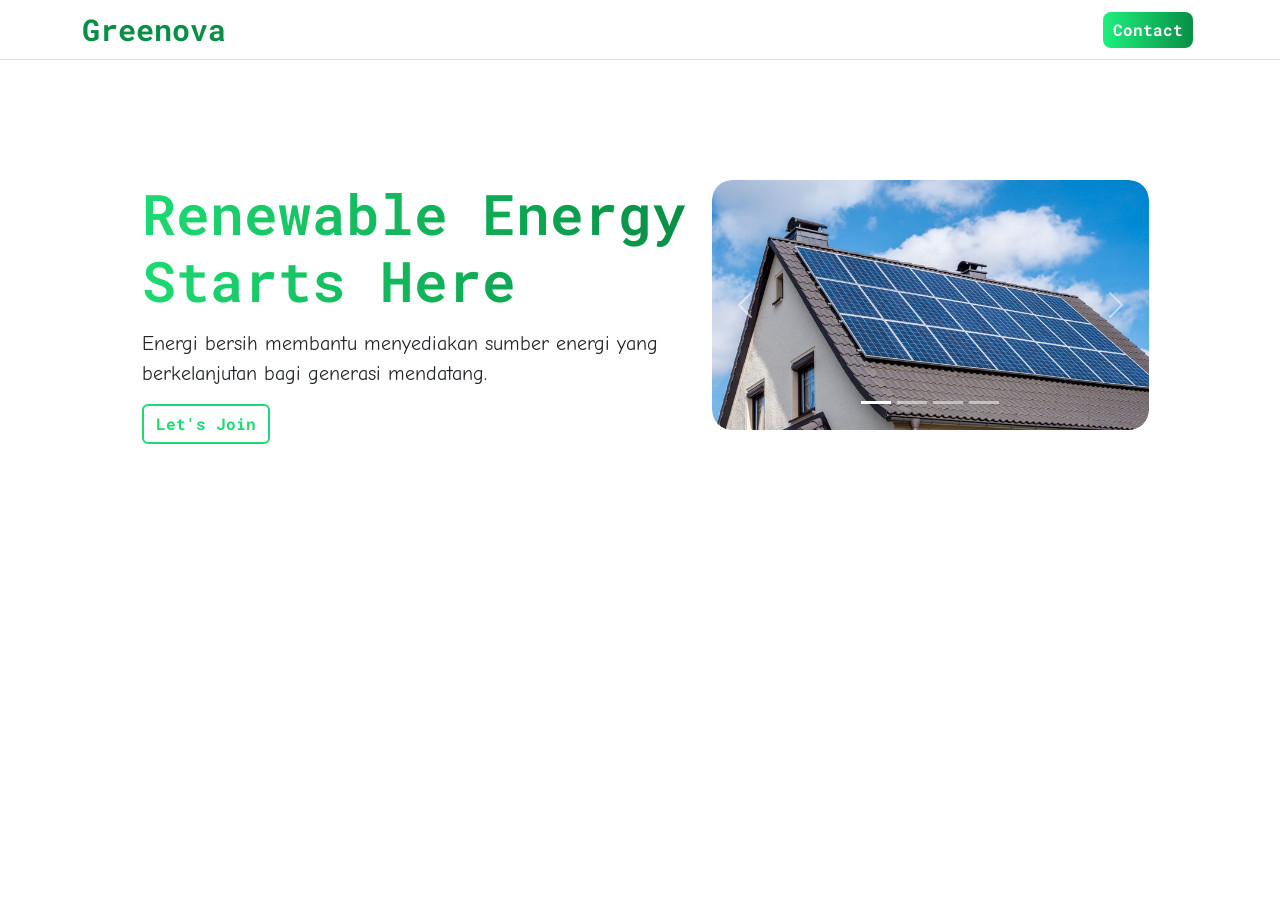
==== index.html @ 60dfec33 "page5" ====
<!DOCTYPE html>
<html lang="en">
<head>
    <meta charset="UTF-8">
    <meta name="viewport" content="width=device-width, initial-scale=1.0">
    <link rel="stylesheet" href="https://cdnjs.cloudflare.com/ajax/libs/animate.css/4.1.1/animate.min.css"/>
    <link rel="preconnect" href="https://fonts.googleapis.com">
<link rel="preconnect" href="https://fonts.gstatic.com" crossorigin>
<link href="https://fonts.googleapis.com/css2?family=Comic+Neue:ital,wght@0,300;0,400;0,700;1,300;1,400;1,700&family=M+PLUS+Rounded+1c&family=Open+Sans:ital,wght@0,300..800;1,300..800&family=Roboto+Mono:ital,wght@0,100..700;1,100..700&family=Source+Code+Pro:ital,wght@0,200..900;1,200..900&display=swap" rel="stylesheet">
    <link rel="stylesheet" href="https://cdn.jsdelivr.net/npm/bootstrap@5.3.8/dist/css/bootstrap.min.css">
    <link rel="stylesheet" href="css/style.css">
    <title>Document</title>
</head>
<body>
    <!-- navbar -->
    <nav class="navbar navbar-expand-lg">
        <div class="container d-flex justify-content-between">
            <a class="navbar-brand" href="">Greenova</a>
                <ul class="navbar-nav">
                    <li class="nav-item">
                        <button class="btn-nav">Contact</button>
                    </li>
                </ul>
        </div>
    </nav>
    <!-- navbar end -->

    <!-- main -->
    <main class="main-menu">
        <div class="container d-flex justify-content-center align-items-center">
            <div class="row">
                <div class="col-md-6 main-text">
                    <h1 class="display-4 main-title animate__animated animate__fadeInLeft">Renewable Energy Starts Here</h1>
                        <p class="lead main-subtitle animate__animated animate__fadeInLeft customTitle-delay">Energi bersih membantu menyediakan sumber energi yang berkelanjutan bagi generasi mendatang.</p>
                    <a href="form.html" class="btn btn-primary main-btn animate__animated animate__fadeInLeft customBtn-delay">Let's Join</a>
                </div>
                <div class="col-md-6">
                <!-- carousel -->
                    <div id="carouselExampleIndicators" class="carousel rounded-4 slide overflow-hidden" data-wrap="true" main-subtitle animate__animated animate__fadeInLeft >
                    <div class="carousel-indicators">
                        <button type="button" data-bs-target="#carouselExampleIndicators" data-bs-slide-to="0" class="active" aria-current="true" aria-label="Slide 1"></button>
                        <button type="button" data-bs-target="#carouselExampleIndicators" data-bs-slide-to="1" aria-label="Slide 2"></button>
                        <button type="button" data-bs-target="#carouselExampleIndicators" data-bs-slide-to="2" aria-label="Slide 3"></button>
                        <button type="button" data-bs-target="#carouselExampleIndicators" data-bs-slide-to="3" aria-label="Slide 4"></button>
                    </div>
                    <div class="carousel-inner">
                        <div class="carousel-item active">
                        <img src="../assets/panel1.jpg" class="d-block w-100 animate__animated animate__fadeInRight" alt="...">
                        </div>
                        <div class="carousel-item">
                        <img src="../assets/panel2.jpg" class="d-block w-100 animate__animated animate__fadeInRight" alt="...">
                        </div>
                        <div class="carousel-item">
                        <img src="../assets/turbin1.jpg" class="d-block w-100 animate__animated animate__fadeInRight" alt="...">
                        </div>
                        <div class="carousel-item">
                        <img src="../assets/turbin2.jpg" class="d-block w-100 animate__animated animate__fadeInRight" alt="...">
                        </div>
                    </div>
                    <button class="carousel-control-prev" type="button" data-bs-target="#carouselExampleIndicators" data-bs-slide="prev">
                        <span class="carousel-control-prev-icon" aria-hidden="true"></span>
                        <span class="visually-hidden">Previous</span>
                    </button>
                    <button class="carousel-control-next" type="button" data-bs-target="#carouselExampleIndicators" data-bs-slide="next">
                        <span class="carousel-control-next-icon" aria-hidden="true"></span>
                        <span class="visually-hidden">Next</span>
                    </button>
                    </div>
                </div>
            </div>
        </div>

    </main>
    <!-- main end -->
    
    <script src="https://cdn.jsdelivr.net/npm/bootstrap@5.3.0/dist/js/bootstrap.bundle.min.js"></script>
</body>
</html>
---- css/style.css ----
.navbar {
    background-color: #ffffff;
    height: 60px;
    border-bottom: 1px solid #dedede;
}

.btn-nav {
    font-family: "Roboto Mono", monospace;
    border-style: none;
    border-radius: 8px;
    padding: 6px 10px;
    margin: 5px;
    background: linear-gradient(to right, #1ef07d, #088f45);
    color: #ffffff;
    font-weight: bold;
}

.btn-nav:hover {
    padding: 7px 11px;
    transition: all 0.1s ease-in-out;
}

.navbar-brand {
    position: relative;
    font-size: 30px;
    font-weight: bold;
    color: #088f45;
    font-family: "Roboto Mono", monospace;
}

.navbar-brand::after{
    content: "";
    position: absolute;
    width: 0;
    height: 2px;
    background: #088f45;
    left: 0;
    bottom: 7px;
    transition: width 0.3s;
}

.navbar-brand:hover{
    color: #088f45;
}

.navbar-brand:hover::after{
    width: 100%;
}

.main-menu{
    background-color: #ffffff;
    height: 51.5vh;
    margin-left: 120px;
    margin-top: 120px;
}

.main-title {
    font-family: "Roboto Mono", monospace;
    font-weight: 600;
    background: linear-gradient(to right, #1dda72, #088f45);
    -webkit-background-clip: text;
    background-clip: text;
    -webkit-text-fill-color: transparent;
    color: transparent;
    margin-bottom: 15px;
}

.main-subtitle {
    font-family: "Comic Neue", cursive;
    font-weight: 500;
    margin-bottom: 15px;
}

.customTitle-delay {
    animation-delay: 0.1s;
}
.customBtn-delay {
    animation-delay: 0.5s;
}

.main-btn {
    border: 2.5px solid #1dda72;
    font-family: "Roboto Mono", monospace;
    color: #1dda72;
    background-color: #ffffff;
    font-weight: bold;
    transition: all 0.3s ease-in-out;
}

.main-btn:hover {
    background: linear-gradient(to right, #1ef07d, #088f45);
    color: #ffffff;
    border-color: #1ef07d;
}

#carouselExampleIndicators {
    border-radius: 20px; 
    overflow: hidden;
    transform: translateZ(0); 
    isolation: isolate; 
    width: 80%;
}

.carousel-item {
    border-radius: 20px;
    overflow: hidden;
}

.carousel-item img {
    border-radius: 20px;
    backface-visibility: hidden;
    -webkit-backface-visibility: hidden;
}

.carousel-item img {
    height: 250px;
    object-fit: cover;
    object-position: center;
}

@media (max-width: 768px) {
    .navbar-brand {
        font-size: 24px;
    }

    .main-menu {
        margin: 40px 20px; 
        text-align: center; 
        height: auto;
        margin-top: 70px;
    }

    .main-title {
        font-size: 28px; 
    }

    .main-subtitle {
        font-size: 16px;
    }

    #carouselExampleIndicators {
        width: 100%; 
        margin-top: 50px; 
    }

    .carousel-item img {
        height: 250px; 
    }
}
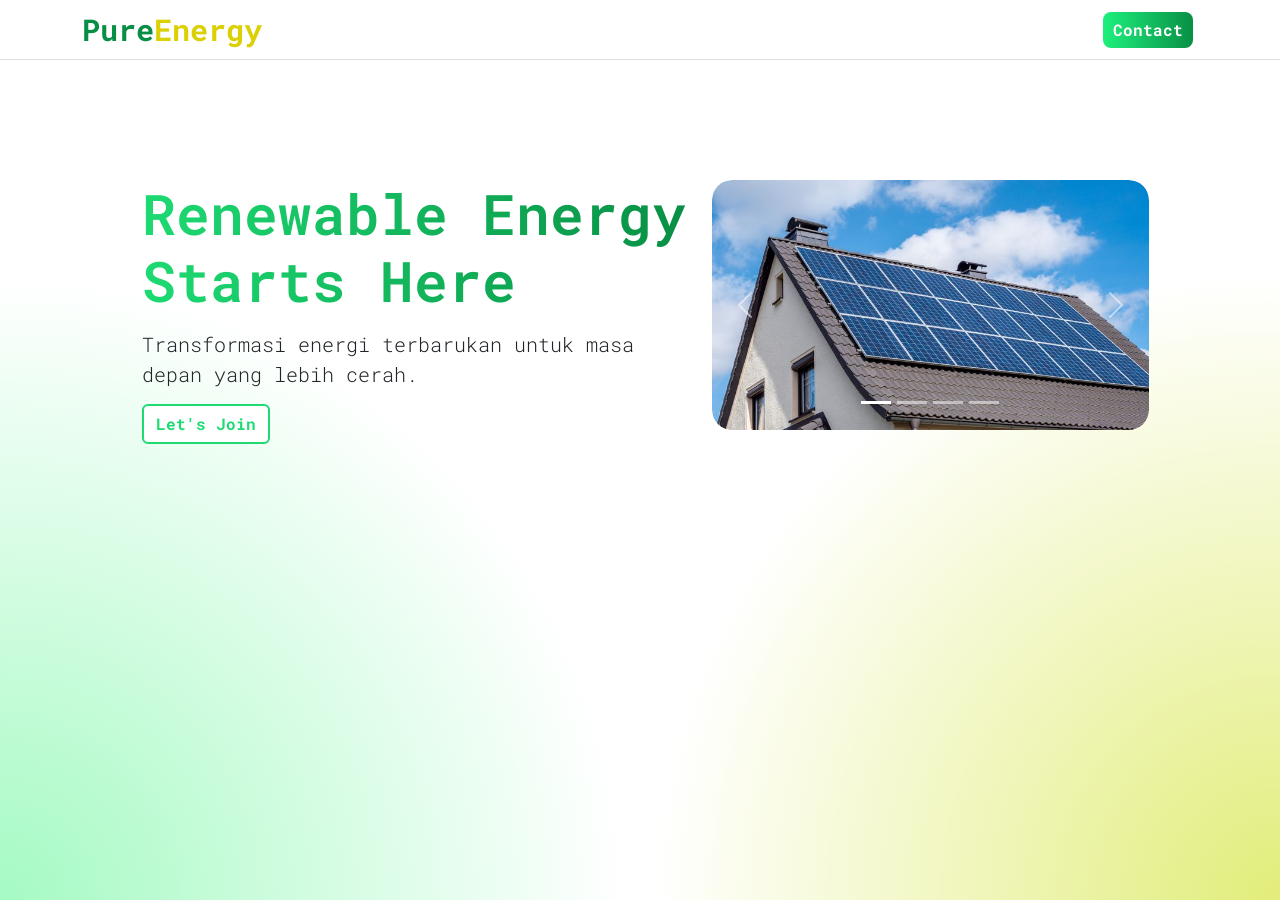
==== commit a8ea61a7: "page7" ====
--- a/index.html
+++ b/index.html
@@ -5,17 +5,17 @@
     <meta name="viewport" content="width=device-width, initial-scale=1.0">
     <link rel="stylesheet" href="https://cdnjs.cloudflare.com/ajax/libs/animate.css/4.1.1/animate.min.css"/>
     <link rel="preconnect" href="https://fonts.googleapis.com">
-<link rel="preconnect" href="https://fonts.gstatic.com" crossorigin>
-<link href="https://fonts.googleapis.com/css2?family=Comic+Neue:ital,wght@0,300;0,400;0,700;1,300;1,400;1,700&family=M+PLUS+Rounded+1c&family=Open+Sans:ital,wght@0,300..800;1,300..800&family=Roboto+Mono:ital,wght@0,100..700;1,100..700&family=Source+Code+Pro:ital,wght@0,200..900;1,200..900&display=swap" rel="stylesheet">
+    <link rel="preconnect" href="https://fonts.gstatic.com" crossorigin>
+    <link href="https://fonts.googleapis.com/css2?family=Comic+Neue:ital,wght@0,300;0,400;0,700;1,300;1,400;1,700&family=M+PLUS+Rounded+1c&family=Open+Sans:ital,wght@0,300..800;1,300..800&family=Roboto+Mono:ital,wght@0,100..700;1,100..700&family=Source+Code+Pro:ital,wght@0,200..900;1,200..900&display=swap" rel="stylesheet">
     <link rel="stylesheet" href="https://cdn.jsdelivr.net/npm/bootstrap@5.3.8/dist/css/bootstrap.min.css">
     <link rel="stylesheet" href="css/style.css">
-    <title>Document</title>
+    <title>PureEnergy - Renewable Energy Solutions</title>
 </head>
 <body>
     <!-- navbar -->
     <nav class="navbar navbar-expand-lg">
         <div class="container d-flex justify-content-between">
-            <a class="navbar-brand" href="">Greenova</a>
+            <a class="navbar-brand" href="">Pure<span style="color: rgb(219, 208, 3);">Energy</span></a>
                 <ul class="navbar-nav">
                     <li class="nav-item">
                         <button class="btn-nav">Contact</button>
@@ -31,8 +31,8 @@
             <div class="row">
                 <div class="col-md-6 main-text">
                     <h1 class="display-4 main-title animate__animated animate__fadeInLeft">Renewable Energy Starts Here</h1>
-                        <p class="lead main-subtitle animate__animated animate__fadeInLeft customTitle-delay">Energi bersih membantu menyediakan sumber energi yang berkelanjutan bagi generasi mendatang.</p>
-                    <a href="form.html" class="btn btn-primary main-btn animate__animated animate__fadeInLeft customBtn-delay">Let's Join</a>
+                    <p class="lead main-subtitle animate__animated animate__fadeInLeft customTitle-delay">Transformasi energi terbarukan untuk masa depan yang lebih cerah.</p>
+                    <a href="main/form.html" class="btn btn-primary main-btn animate__animated animate__fadeInLeft customBtn-delay">Let's Join</a>
                 </div>
                 <div class="col-md-6">
                 <!-- carousel -->
@@ -48,13 +48,13 @@
                         <img src="../assets/panel1.jpg" class="d-block w-100 animate__animated animate__fadeInRight" alt="...">
                         </div>
                         <div class="carousel-item">
-                        <img src="../assets/panel2.jpg" class="d-block w-100 animate__animated animate__fadeInRight" alt="...">
+                        <img src="../assets/turbin2.jpg" class="d-block w-100 animate__animated animate__fadeInRight" alt="...">
                         </div>
                         <div class="carousel-item">
                         <img src="../assets/turbin1.jpg" class="d-block w-100 animate__animated animate__fadeInRight" alt="...">
                         </div>
                         <div class="carousel-item">
-                        <img src="../assets/turbin2.jpg" class="d-block w-100 animate__animated animate__fadeInRight" alt="...">
+                        <img src="../assets/panel2.jpg" class="d-block w-100 animate__animated animate__fadeInRight" alt="...">
                         </div>
                     </div>
                     <button class="carousel-control-prev" type="button" data-bs-target="#carouselExampleIndicators" data-bs-slide="prev">
@@ -69,7 +69,6 @@
                 </div>
             </div>
         </div>
-
     </main>
     <!-- main end -->
     
--- a/css/style.css
+++ b/css/style.css
@@ -1,3 +1,12 @@
+body {
+    min-height: 100vh;
+    margin: 0;
+    background-color: #ffffff; 
+    background-image: 
+        radial-gradient(circle at 0% 100%, #a5fac3 0%, transparent 40%), 
+        radial-gradient(circle at 100% 100%, #e2ed7a 0%, transparent 40%);
+}
+
 .navbar {
     background-color: #ffffff;
     height: 60px;
@@ -10,9 +19,9 @@
     border-radius: 8px;
     padding: 6px 10px;
     margin: 5px;
-    background: linear-gradient(to right, #1ef07d, #088f45);
     color: #ffffff;
     font-weight: bold;
+    background: linear-gradient(to right, #1ef07d, #088f45);
 }
 
 .btn-nav:hover {
@@ -21,21 +30,21 @@
 }
 
 .navbar-brand {
+    font-family: "Roboto Mono", monospace;
+    color: #088f45;
     position: relative;
     font-size: 30px;
     font-weight: bold;
-    color: #088f45;
-    font-family: "Roboto Mono", monospace;
 }
 
 .navbar-brand::after{
+    background: #088f45;
     content: "";
     position: absolute;
     width: 0;
     height: 2px;
-    background: #088f45;
     left: 0;
-    bottom: 7px;
+    bottom: 4px;
     transition: width 0.3s;
 }
 
@@ -48,7 +57,6 @@
 }
 
 .main-menu{
-    background-color: #ffffff;
     height: 51.5vh;
     margin-left: 120px;
     margin-top: 120px;
@@ -66,8 +74,8 @@
 }
 
 .main-subtitle {
-    font-family: "Comic Neue", cursive;
-    font-weight: 500;
+    font-family: "roboto mono", monospace;
+    font-weight: 300;
     margin-bottom: 15px;
 }
 
@@ -108,12 +116,9 @@
 
 .carousel-item img {
     border-radius: 20px;
+    height: 250px;
     backface-visibility: hidden;
     -webkit-backface-visibility: hidden;
-}
-
-.carousel-item img {
-    height: 250px;
     object-fit: cover;
     object-position: center;
 }
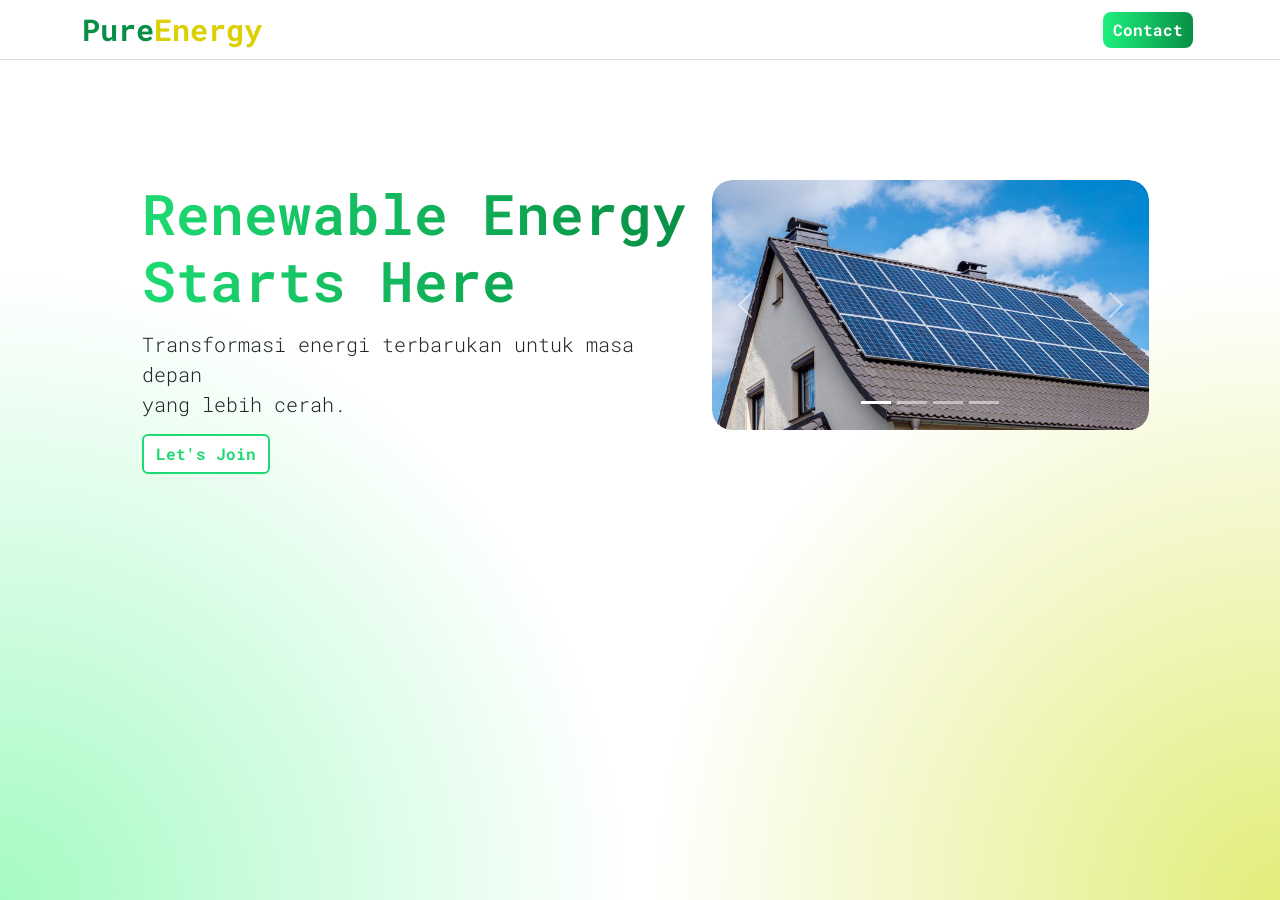
==== commit 809a8f81: "page15" ====
--- a/index.html
+++ b/index.html
@@ -31,7 +31,7 @@
             <div class="row">
                 <div class="col-md-6 main-text">
                     <h1 class="display-4 main-title animate__animated animate__fadeInLeft">Renewable Energy Starts Here</h1>
-                    <p class="lead main-subtitle animate__animated animate__fadeInLeft customTitle-delay">Transformasi energi terbarukan untuk masa depan yang lebih cerah.</p>
+                    <p class="lead main-subtitle animate__animated animate__fadeInLeft customTitle-delay">Transformasi energi terbarukan untuk masa depan <br>yang lebih cerah.</p>
                     <a href="main/form.html" class="btn btn-primary main-btn animate__animated animate__fadeInLeft customBtn-delay">Let's Join</a>
                 </div>
                 <div class="col-md-6">
@@ -45,16 +45,16 @@
                     </div>
                     <div class="carousel-inner">
                         <div class="carousel-item active">
-                        <img src="../assets/panel1.jpg" class="d-block w-100 animate__animated animate__fadeInRight" alt="...">
+                            <img src="../assets/panel1.jpg" class="d-block w-100 animate__animated animate__fadeInRight" alt="...">
                         </div>
                         <div class="carousel-item">
-                        <img src="../assets/turbin2.jpg" class="d-block w-100 animate__animated animate__fadeInRight" alt="...">
+                            <img src="../assets/turbin2.jpg" class="d-block w-100 animate__animated animate__fadeInRight" alt="...">
                         </div>
                         <div class="carousel-item">
-                        <img src="../assets/turbin1.jpg" class="d-block w-100 animate__animated animate__fadeInRight" alt="...">
+                            <img src="../assets/turbin1.jpg" class="d-block w-100 animate__animated animate__fadeInRight" alt="...">
                         </div>
                         <div class="carousel-item">
-                        <img src="../assets/panel2.jpg" class="d-block w-100 animate__animated animate__fadeInRight" alt="...">
+                            <img src="../assets/panel2.jpg" class="d-block w-100 animate__animated animate__fadeInRight" alt="...">
                         </div>
                     </div>
                     <button class="carousel-control-prev" type="button" data-bs-target="#carouselExampleIndicators" data-bs-slide="prev">
--- a/css/style.css
+++ b/css/style.css
@@ -8,8 +8,8 @@
 }
 
 .navbar {
+    height: 60px;
     background-color: #ffffff;
-    height: 60px;
     border-bottom: 1px solid #dedede;
 }
 
@@ -19,8 +19,8 @@
     border-radius: 8px;
     padding: 6px 10px;
     margin: 5px;
+    font-weight: bold;
     color: #ffffff;
-    font-weight: bold;
     background: linear-gradient(to right, #1ef07d, #088f45);
 }
 
@@ -87,18 +87,18 @@
 }
 
 .main-btn {
+    font-family: "Roboto Mono", monospace;
     border: 2.5px solid #1dda72;
-    font-family: "Roboto Mono", monospace;
+    background-color: #ffffff;
     color: #1dda72;
-    background-color: #ffffff;
     font-weight: bold;
     transition: all 0.3s ease-in-out;
 }
 
 .main-btn:hover {
-    background: linear-gradient(to right, #1ef07d, #088f45);
     color: #ffffff;
     border-color: #1ef07d;
+    background: linear-gradient(to right, #1ef07d, #088f45);
 }
 
 #carouselExampleIndicators {
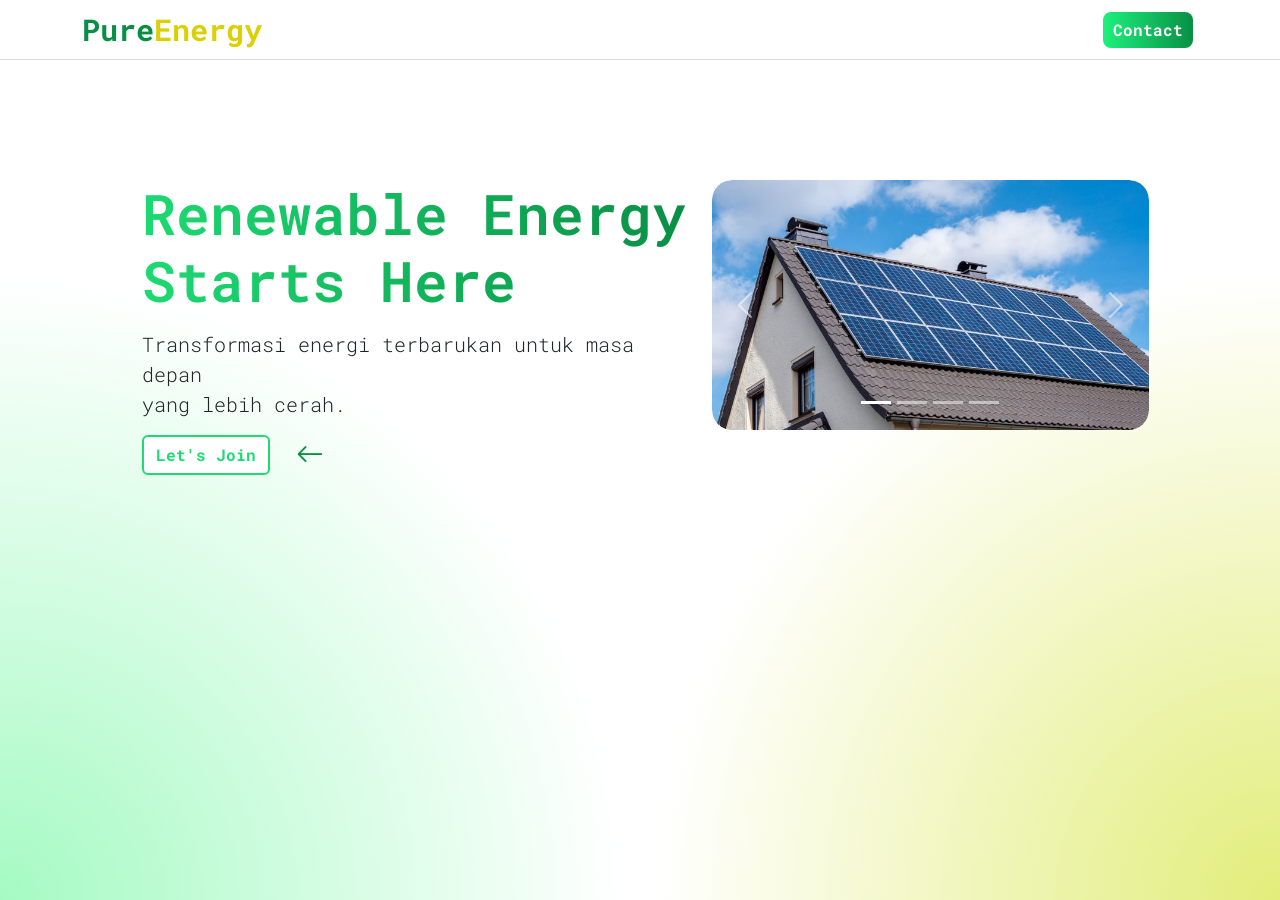
==== commit 04e62883: "page16" ====
--- a/index.html
+++ b/index.html
@@ -7,6 +7,7 @@
     <link rel="preconnect" href="https://fonts.googleapis.com">
     <link rel="preconnect" href="https://fonts.gstatic.com" crossorigin>
     <link href="https://fonts.googleapis.com/css2?family=Comic+Neue:ital,wght@0,300;0,400;0,700;1,300;1,400;1,700&family=M+PLUS+Rounded+1c&family=Open+Sans:ital,wght@0,300..800;1,300..800&family=Roboto+Mono:ital,wght@0,100..700;1,100..700&family=Source+Code+Pro:ital,wght@0,200..900;1,200..900&display=swap" rel="stylesheet">
+    <link href="https://cdn.jsdelivr.net/npm/bootstrap-icons@1.10.5/font/bootstrap-icons.css" rel="stylesheet">
     <link rel="stylesheet" href="https://cdn.jsdelivr.net/npm/bootstrap@5.3.8/dist/css/bootstrap.min.css">
     <link rel="stylesheet" href="css/style.css">
     <title>PureEnergy - Renewable Energy Solutions</title>
@@ -32,7 +33,10 @@
                 <div class="col-md-6 main-text">
                     <h1 class="display-4 main-title animate__animated animate__fadeInLeft">Renewable Energy Starts Here</h1>
                     <p class="lead main-subtitle animate__animated animate__fadeInLeft customTitle-delay">Transformasi energi terbarukan untuk masa depan <br>yang lebih cerah.</p>
-                    <a href="main/form.html" class="btn btn-primary main-btn animate__animated animate__fadeInLeft customBtn-delay">Let's Join</a>
+                    <div class="d-flex align-items-center gap-3 animate__animated animate__fadeInLeft customBtn-delay">
+                        <a href="main/form.html" class="btn btn-primary main-btn">Let's Join</a>
+                        <i class="bi bi-arrow-left main-arrow"></i>
+                    </div>
                 </div>
                 <div class="col-md-6">
                 <!-- carousel -->
--- a/css/style.css
+++ b/css/style.css
@@ -101,6 +101,22 @@
     background: linear-gradient(to right, #1ef07d, #088f45);
 }
 
+.main-arrow{
+    font-size: 28px;
+    color: #088f45;
+    margin-left: 10px;   
+}
+
+@keyframes main-arrow {
+    0% { opacity: 1; }
+    50% { opacity: 0; }
+    100% { opacity: 1; }
+}
+
+.main-arrow {
+    animation: main-arrow 1.5s infinite;
+}
+
 #carouselExampleIndicators {
     border-radius: 20px; 
     overflow: hidden;
@@ -143,6 +159,10 @@
         font-size: 16px;
     }
 
+    .main-btn {
+        margin-left: 90px;
+    }
+
     #carouselExampleIndicators {
         width: 100%; 
         margin-top: 50px; 
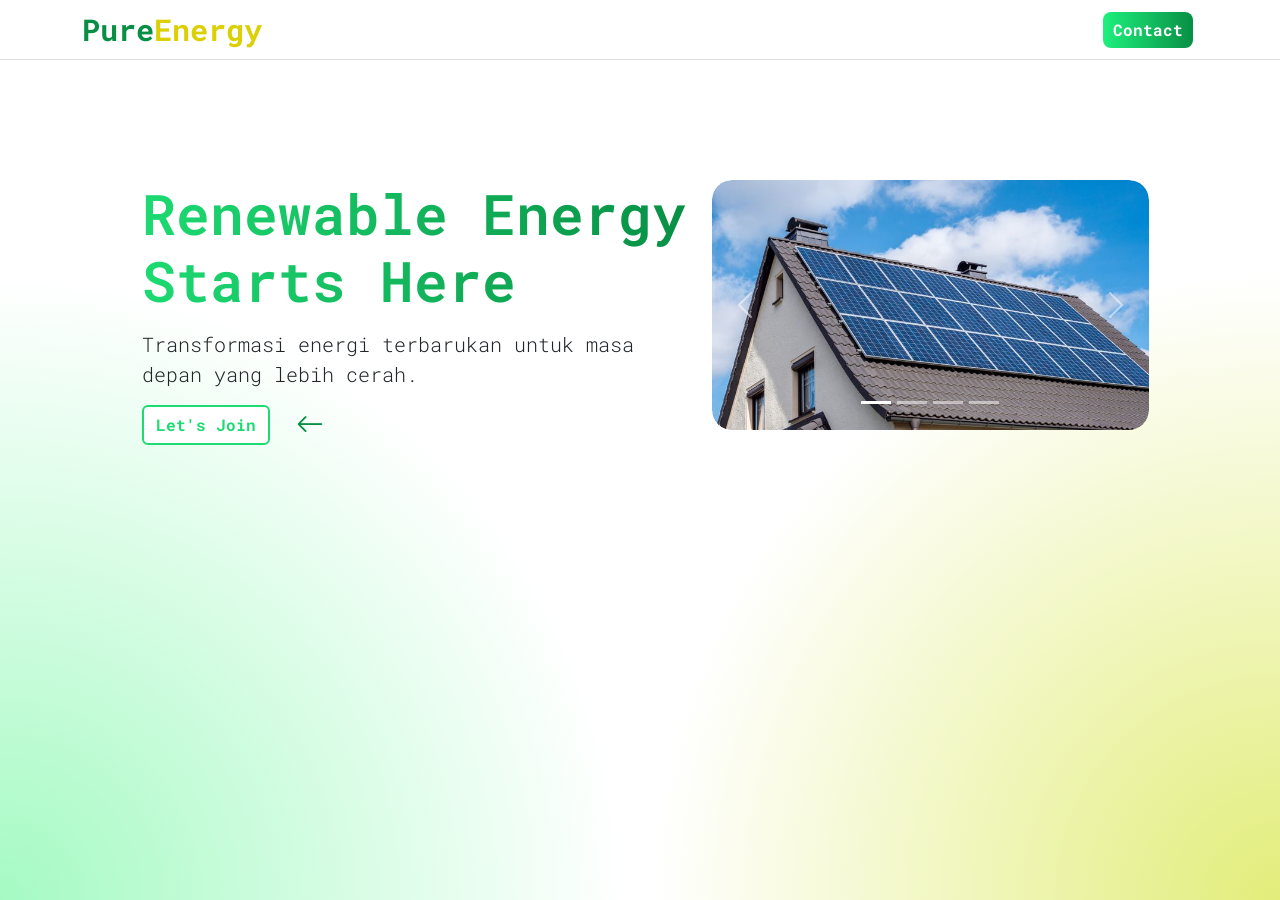
==== commit 8aef906e: "page17" ====
--- a/index.html
+++ b/index.html
@@ -32,7 +32,7 @@
             <div class="row">
                 <div class="col-md-6 main-text">
                     <h1 class="display-4 main-title animate__animated animate__fadeInLeft">Renewable Energy Starts Here</h1>
-                    <p class="lead main-subtitle animate__animated animate__fadeInLeft customTitle-delay">Transformasi energi terbarukan untuk masa depan <br>yang lebih cerah.</p>
+                    <p class="lead main-subtitle animate__animated animate__fadeInLeft customTitle-delay">Transformasi energi terbarukan untuk masa depan yang lebih cerah.</p>
                     <div class="d-flex align-items-center gap-3 animate__animated animate__fadeInLeft customBtn-delay">
                         <a href="main/form.html" class="btn btn-primary main-btn">Let's Join</a>
                         <i class="bi bi-arrow-left main-arrow"></i>
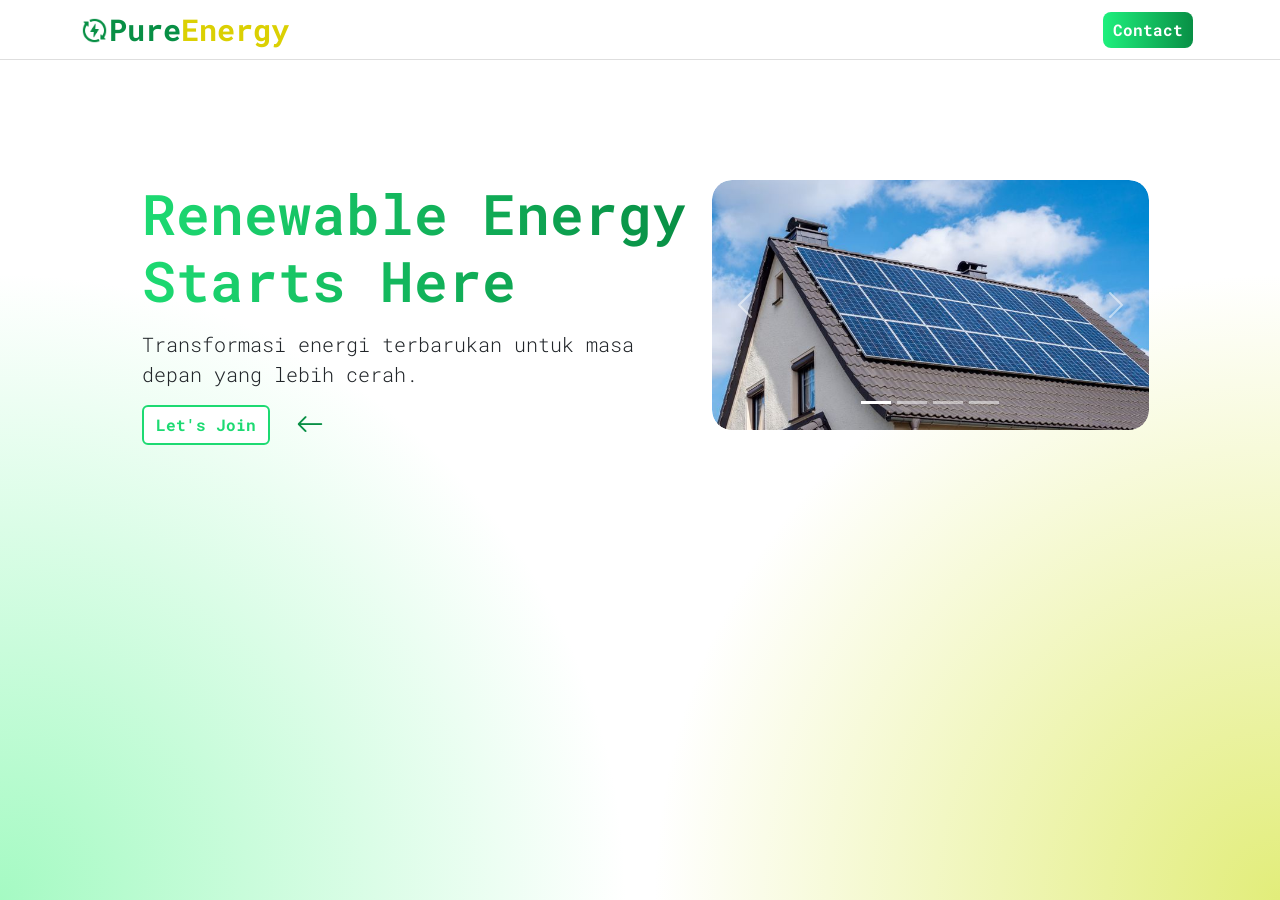
==== commit 7ccfda64: "page21" ====
--- a/index.html
+++ b/index.html
@@ -16,7 +16,9 @@
     <!-- navbar -->
     <nav class="navbar navbar-expand-lg">
         <div class="container d-flex justify-content-between">
-            <a class="navbar-brand" href="">Pure<span style="color: rgb(219, 208, 3);">Energy</span></a>
+            <a class="navbar-brand" href="">
+                <img src="assets/logo.png" class="navbar-logo" alt="logo">Pure<span style="color: rgb(219, 208, 3);">Energy</span>
+            </a>
                 <ul class="navbar-nav">
                     <li class="nav-item">
                         <button class="btn-nav">Contact</button>
--- a/css/style.css
+++ b/css/style.css
@@ -27,6 +27,13 @@
 .btn-nav:hover {
     padding: 7px 11px;
     transition: all 0.1s ease-in-out;
+}
+
+.navbar-logo{
+    position: relative;
+    top: -3px;
+    margin-right: 2px;
+    width: 25px;
 }
 
 .navbar-brand {
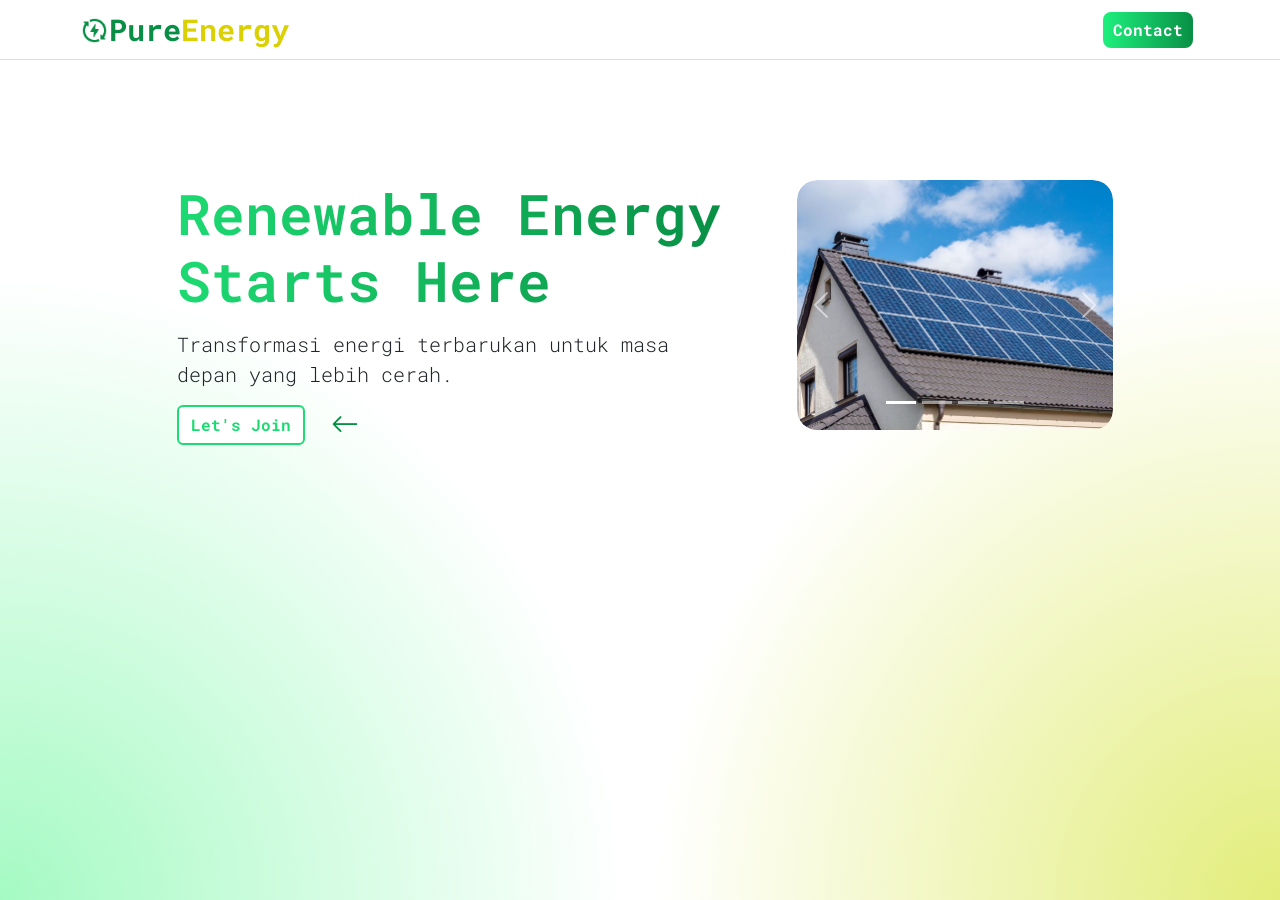
==== commit 50b89e82: "page22" ====
--- a/index.html
+++ b/index.html
@@ -40,7 +40,7 @@
                         <i class="bi bi-arrow-left main-arrow"></i>
                     </div>
                 </div>
-                <div class="col-md-6">
+                <div class="col-md-5">
                 <!-- carousel -->
                     <div id="carouselExampleIndicators" class="carousel rounded-4 slide overflow-hidden" data-wrap="true" main-subtitle animate__animated animate__fadeInLeft >
                     <div class="carousel-indicators">
--- a/css/style.css
+++ b/css/style.css
@@ -61,6 +61,11 @@
 
 .navbar-brand:hover::after{
     width: 100%;
+}
+
+.main-text {
+    margin-right: 50px;
+    margin-left: 35px;
 }
 
 .main-menu{
@@ -129,7 +134,7 @@
     overflow: hidden;
     transform: translateZ(0); 
     isolation: isolate; 
-    width: 80%;
+    width: 70%;
 }
 
 .carousel-item {
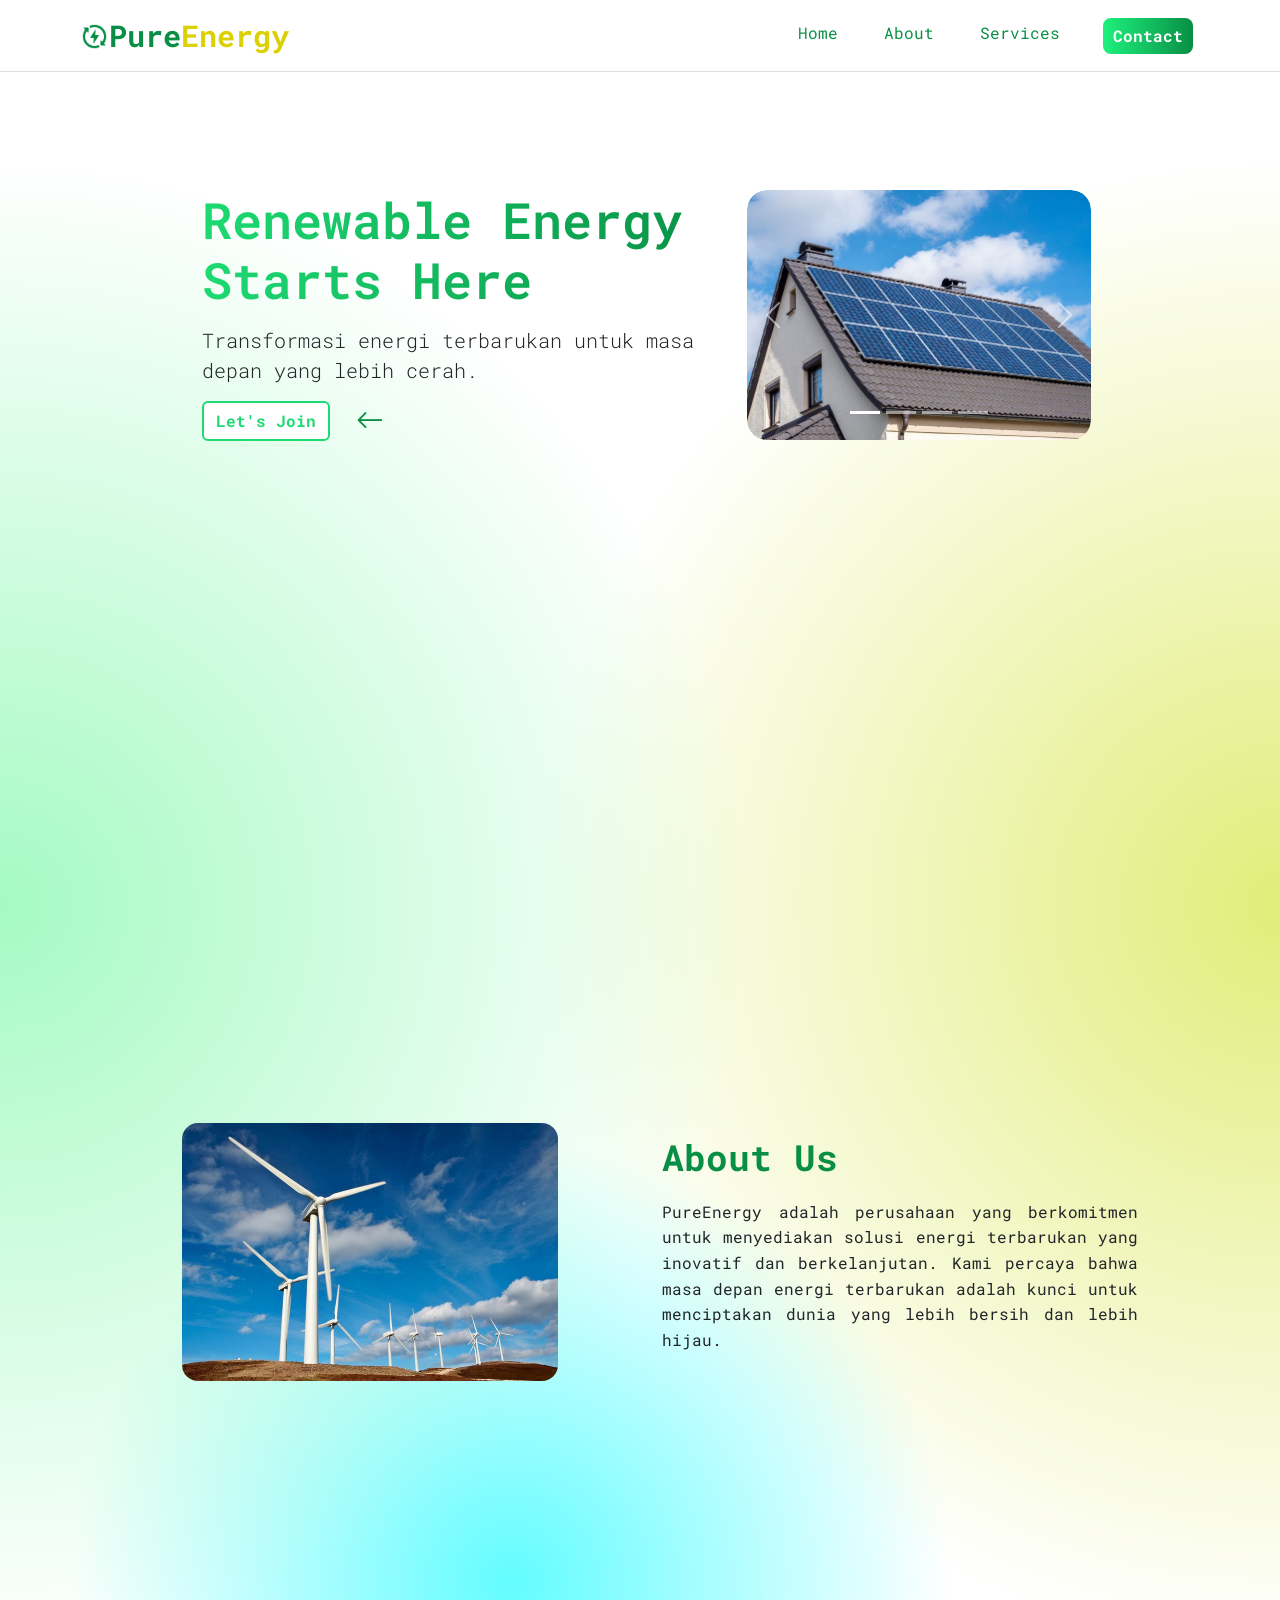
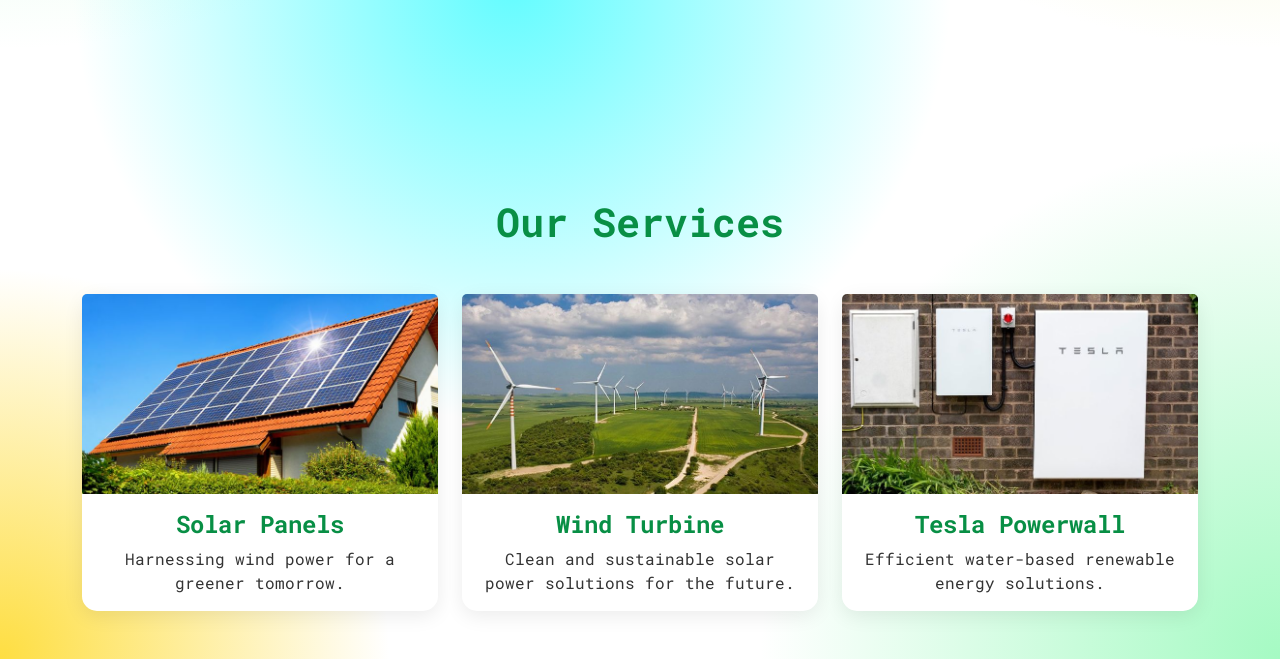
==== commit 21132378: "last-commit2" ====
--- a/index.html
+++ b/index.html
@@ -9,21 +9,30 @@
     <link href="https://fonts.googleapis.com/css2?family=Comic+Neue:ital,wght@0,300;0,400;0,700;1,300;1,400;1,700&family=M+PLUS+Rounded+1c&family=Open+Sans:ital,wght@0,300..800;1,300..800&family=Roboto+Mono:ital,wght@0,100..700;1,100..700&family=Source+Code+Pro:ital,wght@0,200..900;1,200..900&display=swap" rel="stylesheet">
     <link href="https://cdn.jsdelivr.net/npm/bootstrap-icons@1.10.5/font/bootstrap-icons.css" rel="stylesheet">
     <link rel="stylesheet" href="https://cdn.jsdelivr.net/npm/bootstrap@5.3.8/dist/css/bootstrap.min.css">
-    <link rel="stylesheet" href="css/style.css">
+    <link rel="stylesheet" href="../css/index.css">
     <title>PureEnergy - Renewable Energy Solutions</title>
 </head>
+
 <body>
     <!-- navbar -->
-    <nav class="navbar navbar-expand-lg">
-        <div class="container d-flex justify-content-between">
+    <nav class="navbar navbar-expand-lg fixed-top animate__animated animate__fadeInDown">
+        <div class="container">
             <a class="navbar-brand" href="">
                 <img src="assets/logo.png" class="navbar-logo" alt="logo">Pure<span style="color: rgb(219, 208, 3);">Energy</span>
             </a>
-                <ul class="navbar-nav">
+            <button class="navbar-toggler" type="button" data-bs-toggle="collapse" data-bs-target="#navbarNav">
+                <span class="navbar-toggler-icon"></span>
+            </button>
+            <div class="collapse navbar-collapse justify-content-start" id="navbarNav">  
+                <ul class="navbar-nav ms-auto">
+                    <li class="nav-item"><a href="#" class="nav-link nav-panel">Home</a></li>
+                    <li class="nav-item"><a href="#about" class="nav-link nav-panel">About</a></li>
+                    <li class="nav-item"><a href="#services" class="nav-link nav-panel" style="margin-right: 30px;">Services</a></li>
                     <li class="nav-item">
-                        <button class="btn-nav">Contact</button>
+                        <a href="https://instagram.com/strdn99"><button class="btn-nav">Contact</button></a>
                     </li>
                 </ul>
+            </div>
         </div>
     </nav>
     <!-- navbar end -->
@@ -42,7 +51,7 @@
                 </div>
                 <div class="col-md-5">
                 <!-- carousel -->
-                    <div id="carouselExampleIndicators" class="carousel rounded-4 slide overflow-hidden" data-wrap="true" main-subtitle animate__animated animate__fadeInLeft >
+                    <div id="carouselExampleIndicators" class="carousel slide rounded-4 overflow-hidden" data-bs-ride="carousel" data-wrap="true" main-subtitle animate__animated animate__fadeInLeft >
                     <div class="carousel-indicators">
                         <button type="button" data-bs-target="#carouselExampleIndicators" data-bs-slide-to="0" class="active" aria-current="true" aria-label="Slide 1"></button>
                         <button type="button" data-bs-target="#carouselExampleIndicators" data-bs-slide-to="1" aria-label="Slide 2"></button>
@@ -51,16 +60,16 @@
                     </div>
                     <div class="carousel-inner">
                         <div class="carousel-item active">
-                            <img src="../assets/panel1.jpg" class="d-block w-100 animate__animated animate__fadeInRight" alt="...">
+                            <img src="assets/panel1.jpg" class="d-block w-100 animate__animated animate__fadeInRight" alt="...">
                         </div>
                         <div class="carousel-item">
-                            <img src="../assets/turbin2.jpg" class="d-block w-100 animate__animated animate__fadeInRight" alt="...">
+                            <img src="assets/turbin2.jpg" class="d-block w-100 animate__animated animate__fadeInRight" alt="...">
                         </div>
                         <div class="carousel-item">
-                            <img src="../assets/turbin1.jpg" class="d-block w-100 animate__animated animate__fadeInRight" alt="...">
+                            <img src="assets/turbin1.jpg" class="d-block w-100 animate__animated animate__fadeInRight" alt="...">
                         </div>
                         <div class="carousel-item">
-                            <img src="../assets/panel2.jpg" class="d-block w-100 animate__animated animate__fadeInRight" alt="...">
+                            <img src="assets/panel2.jpg" class="d-block w-100 animate__animated animate__fadeInRight" alt="...">
                         </div>
                     </div>
                     <button class="carousel-control-prev" type="button" data-bs-target="#carouselExampleIndicators" data-bs-slide="prev">
@@ -77,7 +86,69 @@
         </div>
     </main>
     <!-- main end -->
-    
-    <script src="https://cdn.jsdelivr.net/npm/bootstrap@5.3.0/dist/js/bootstrap.bundle.min.js"></script>
+
+    <!-- about -->
+    <section id="about" class="about-section d-flex align-items-center">
+        <div class="container">
+            <div class="row align-items-center">
+                <div class="col-md-6 about-image animate__animated animate__fadeInRight about-img">
+                    <img src="assets/turbin1.jpg" alt="About Us" class="img-fluid rounded-4">
+                </div>
+                <div class="col-md-6 about-text animate__animated animate__fadeInLeft about-text">
+                    <h2>About Us</h2>
+                    <p style="text-align: justify;">PureEnergy adalah perusahaan yang berkomitmen untuk menyediakan solusi energi terbarukan yang inovatif dan berkelanjutan. Kami percaya bahwa masa depan energi terbarukan adalah kunci untuk menciptakan dunia yang lebih bersih dan lebih hijau.</p>
+                    <!-- <p>Dengan tim ahli yang berdedikasi, kami menawarkan berbagai layanan mulai dari konsultasi hingga implementasi proyek energi terbarukan. Kami bekerja sama dengan klien untuk merancang solusi yang sesuai dengan kebutuhan mereka, membantu mereka mengurangi jejak karbon dan meningkatkan efisiensi energi.</p> -->
+                </div>
+            </div>
+        </div>
+
+    </section>
+    <!-- about end -->
+
+    <!-- card -->
+    <section class="card-section py-5" id="services">
+        <div class="container ">
+            <h2 class="text-center mb-5 mt-5 title-services">Our Services</h2>
+            <div class="row justify-content-center g-4 animate__animated animate__fadeInUp">              
+                <div class="col-lg-4 col-md-6 d-flex justify-content-center">
+                    <div class="card h-100">
+                        <img src="assets/panel2.jpg" class="card-img-top" alt="">
+                        <div class="card-body text-center">
+                            <h5 class="card-title">Solar Panels</h5>
+                            <p class="card-text">
+                                Harnessing wind power for a greener tomorrow.
+                            </p>
+                        </div>
+                    </div>
+                </div>
+                <div class="col-lg-4 col-md-6 d-flex justify-content-center">
+                    <div class="card h-100">
+                        <img src="assets/turbin2.jpg" class="card-img-top" alt="">
+                        <div class="card-body text-center">
+                            <h5 class="card-title">Wind Turbine</h5>
+                            <p class="card-text">
+                                Clean and sustainable solar power solutions for the future.
+                            </p>
+                        </div>
+                    </div>
+                </div>
+                <div class="col-lg-4 col-md-6 d-flex justify-content-center">
+                    <div class="card h-100">
+                        <img src="assets/tesla.jpg" class="card-img-top" alt="">
+                        <div class="card-body text-center">
+                            <h5 class="card-title">Tesla Powerwall</h5>
+                            <p class="card-text">
+                                Efficient water-based renewable energy solutions.
+                            </p>
+                        </div>
+                    </div>
+                </div>
+
+            </div>
+        </div>
+    </section>
+    <!-- card end -->
+
+    <script src="https://cdn.jsdelivr.net/npm/bootstrap@5.3.2/dist/js/bootstrap.bundle.min.js"></script>
 </body>
 </html>
--- a/css/index.css
+++ b/css/index.css
@@ -0,0 +1,314 @@
+body {
+    min-height: 100vh;
+    margin: 0;
+    background-color: #ffffff; 
+    background-image: 
+        radial-gradient(circle at 0% 40%, #a5fac3 0%, transparent 40%), 
+        radial-gradient(circle at 40% 70%, #62fcff 0%, transparent 25%), 
+        radial-gradient(circle at 0% 100%, #fede41 0%, transparent 15%), 
+        radial-gradient(circle at 100% 100%, #a5fac3 0%, transparent 20%), 
+        radial-gradient(circle at 100% 40%, #e2ed7a 0%, transparent 40%);
+}
+
+.navbar {
+    background-color: #ffffff;
+    border-bottom: 1px solid #dedede;
+}
+
+.navbar-toggler {
+    border: none;
+    background: transparent;
+}
+
+.navbar-toggler:focus {
+    box-shadow: none;
+}
+
+.btn-nav {
+    font-family: "Roboto Mono", monospace;
+    border-style: none;
+    border-radius: 8px;
+    padding: 6px 10px;
+    margin: 5px;
+    font-weight: bold;
+    color: #ffffff;
+    background: linear-gradient(to right, #1ef07d, #088f45);
+}
+
+.btn-nav:hover {
+    transition: all 0.1s ease-in-out;
+}
+
+.navbar-logo{
+    position: relative;
+    top: -3px;
+    margin-right: 2px;
+    width: 25px;
+}
+
+.navbar-brand {
+    font-family: "Roboto Mono", monospace;
+    color: #088f45;
+    position: relative;
+    font-size: 30px;
+    font-weight: bold;
+}
+
+.navbar-brand::after{
+    background: #088f45;
+    content: "";
+    position: absolute;
+    width: 0;
+    height: 2px;
+    left: 0;
+    bottom: 4px;
+    transition: width 0.3s;
+}
+
+.navbar-brand:hover{
+    color: #088f45;
+}
+
+.navbar-brand:hover::after{
+    width: 100%;
+}
+
+.nav-panel {
+    font-family: "Roboto Mono", monospace;
+    color: #088f45;
+    font-size: 16px;
+    margin: 0 15px;
+    position: relative;
+    text-decoration: none;
+}
+
+.nav-panel:hover {
+    color: #1dda72;
+    transition: all 0.1s ease-in-out;
+}
+
+.main-menu{
+    min-height: 68vh;
+    margin-left: 190px;
+    margin-top: 190px;
+}
+
+.main-title {
+    font-family: "Roboto Mono", monospace;
+    font-size: 50px;
+    font-weight: 600;
+    background: linear-gradient(to right, #1dda72, #088f45);
+    -webkit-background-clip: text;
+    background-clip: text;
+    -webkit-text-fill-color: transparent;
+    color: transparent;
+    margin-bottom: 15px;
+}
+
+.main-subtitle {
+    font-family: "roboto mono", monospace;
+    font-weight: 300;
+    margin-bottom: 15px;
+}
+
+.customTitle-delay {
+    animation-delay: 0.1s;
+}
+.customBtn-delay {
+    animation-delay: 0.5s;
+}
+
+.main-btn {
+    font-family: "Roboto Mono", monospace;
+    border: 2.5px solid #1dda72;
+    background-color: #ffffff;
+    color: #1dda72;
+    font-weight: bold;
+    transition: all 0.3s ease-in-out;
+}
+
+.main-btn:hover {
+    color: #ffffff;
+    border-color: #1ef07d;
+    background: linear-gradient(to right, #1ef07d, #088f45);
+}
+
+.main-arrow{
+    font-size: 28px;
+    color: #088f45;
+    margin-left: 10px;   
+}
+
+@keyframes main-arrow {
+    0% { opacity: 1; }
+    50% { opacity: 0; }
+    100% { opacity: 1; }
+}
+
+.main-arrow {
+    animation: main-arrow 1.5s infinite;
+}
+
+#carouselExampleIndicators {
+    border-radius: 20px; 
+    overflow: hidden;
+    transform: translateZ(0); 
+    isolation: isolate; 
+    width: 80%;
+    margin-left: 0px;
+}
+
+.carousel-item {
+    border-radius: 20px;
+    overflow: hidden;
+}
+
+.carousel-item img {
+    border-radius: 20px;
+    height: 250px;
+    backface-visibility: hidden;
+    -webkit-backface-visibility: hidden;
+    object-fit: cover;
+    object-position: center;
+}
+
+.about-section {
+    padding: 50px 0;
+    height: 100vh;
+}
+
+.about-img {
+    max-width: 400px;
+    margin-left: 100px;
+    margin-right: 80px;
+}
+
+.about-text {
+    font-family: "Roboto Mono", monospace;
+    line-height: 1.6;
+    max-width: 500px;
+}
+
+.about-text h2 {
+    color: #088f45;
+    font-size: 36px;
+    font-weight: bold;
+    margin-bottom: 20px;
+}
+
+.card-session {
+    height: 100vh;
+}
+
+.title-services {
+    font-family: "Roboto Mono", monospace;
+    color: #088f45;
+    font-size: 40px;
+    font-weight: bold;
+}
+
+.card {
+    border: none;
+    border-radius: 15px;
+    box-shadow: 0 5px 20px rgba(0,0,0,0.08);
+    transition: transform 0.3s ease, box-shadow 0.3s ease;
+}
+
+.card:hover {
+    transform: scale(1.05); 
+    box-shadow: 0 15px 30px rgba(0,0,0,0.15);
+}
+
+.card-img-top {
+    height: 200px;      
+    object-fit: cover;    
+}
+
+.card-title {
+    font-family: "Roboto Mono", monospace;
+    color: #088f45;
+    font-size: 24px;
+    font-weight: bold;
+}
+
+.card-text {
+    font-family: "Roboto Mono", monospace;
+    color: #333333;
+    font-size: 16px;
+}
+
+@media (max-width: 768px) {
+    .navbar {
+        padding: 10px 0;
+    }
+
+    .nav-panel {
+        display: block;
+        padding: 8px 0;
+    }
+
+    .navbar-nav {  
+        text-align: left;
+    }
+
+    .navbar-brand{
+        font-size:22px;
+    }
+
+    .navbar-logo{
+        width:22px;
+        top:-2px;
+    }
+
+    .main-menu{
+        margin:120px 20px 0 20px;
+        text-align:center;
+        min-height:auto;
+    }
+
+    .main-title{
+        font-size:30px;
+        line-height:1.3;
+    }
+
+    .main-subtitle{
+        font-size:15px;
+        padding:0 5px;
+    }
+
+    .btn-wrapper{
+        display:flex;
+        justify-content:center;
+        align-items:center;
+        gap:8px;
+        margin-top:10px;
+    }
+
+    .main-btn{
+        display:block;
+        width:fit-content;
+        margin-left: 90px;
+    }
+
+    .main-arrow{
+        font-size:22px;
+    }
+
+    #carouselExampleIndicators{
+        width:100%;
+        margin:35px auto 0 auto;
+    }
+
+    .carousel-item img{
+        height:200px;
+        object-fit:cover;
+    }
+
+    .about-img {
+        display: none;
+    }
+    .about-text {
+        max-width: 80%;
+        margin-left: 40px;
+    }
+}
